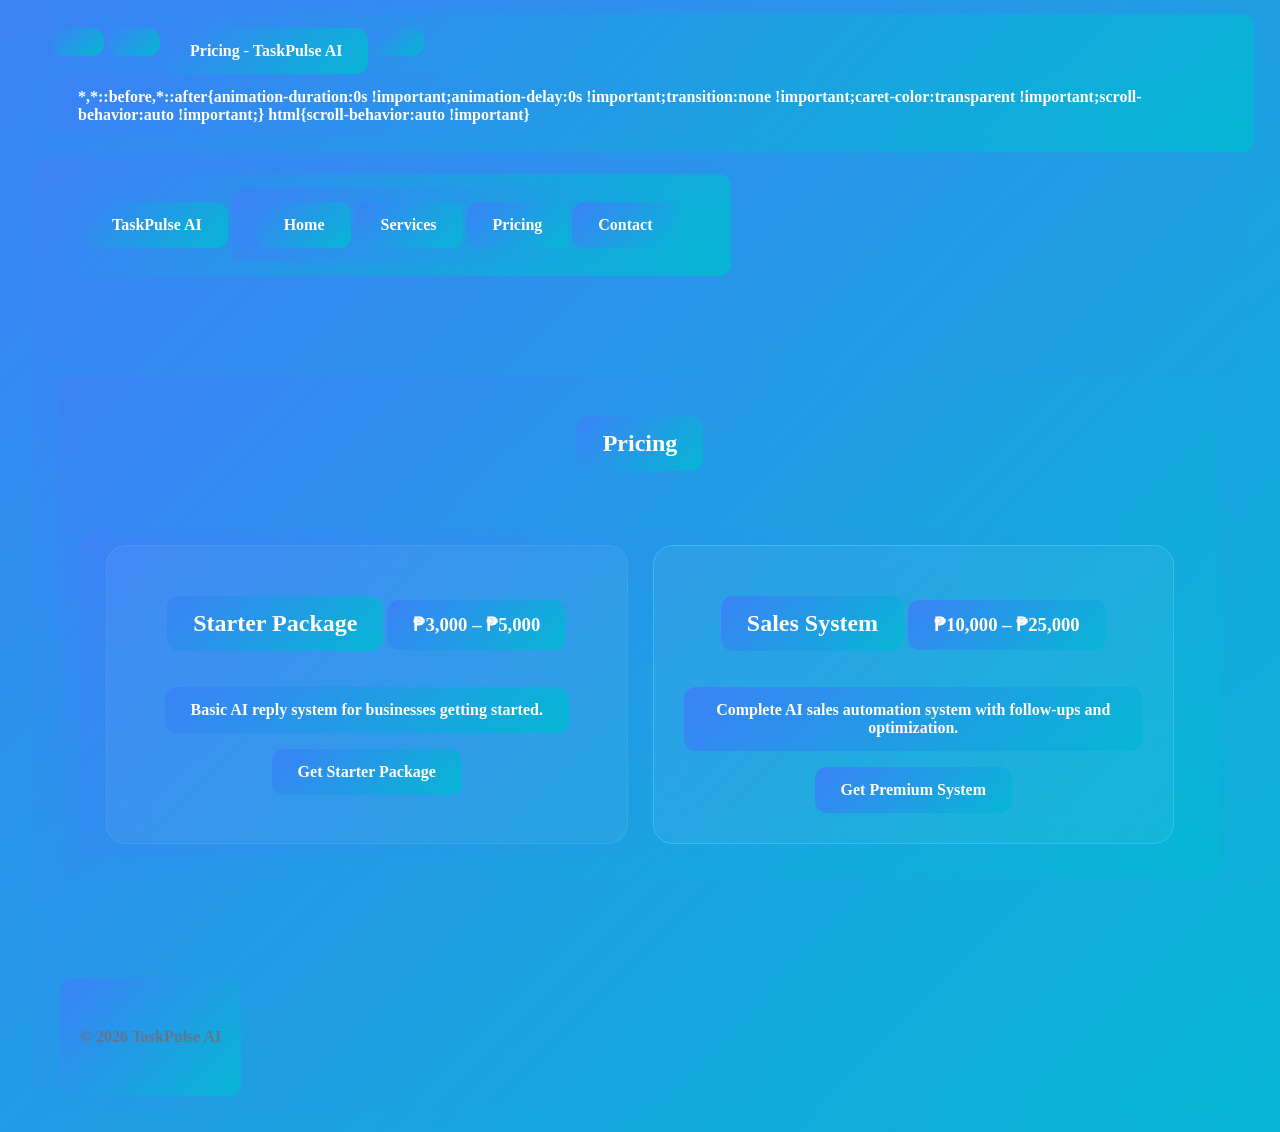
==== pricing.html @ 498f5839 "Add files via upload" ====
<!DOCTYPE html>
<html lang="en">
<head>
  <meta charset="UTF-8">
  <meta name="viewport" content="width=device-width, initial-scale=1.0">
  <title>Pricing - TaskPulse AI</title>

  <link rel="stylesheet" href="style.css">
</head>
<body>

<nav>
  <div class="logo">TaskPulse AI</div>

  <div class="nav-links">
    <a href="index.html">Home</a>
    <a href="services.html">Services</a>
    <a href="pricing.html">Pricing</a>
    <a href="contact.html">Contact</a>
  </div>
</nav>

<section class="section">
  <h1>Pricing</h1>

  <div class="grid">

    <div class="card">
      <h2>Starter Package</h2>
      <h3>₱3,000 – ₱5,000</h3>

      <p>
        Basic AI reply system for businesses getting started.
      </p>

      <a href="https://docs.google.com/forms/d/e/1FAIpQLSemN4GLn_4oxXzUgLsiPE_y6EeHWIgixrlp6cH6VyDEJApKgQ/viewform"
      target="_blank"
      class="btn">
        Get Starter Package
      </a>
    </div>

    <div class="card premium">
      <h2>Sales System</h2>
      <h3>₱10,000 – ₱25,000</h3>

      <p>
        Complete AI sales automation system with follow-ups and optimization.
      </p>

      <a href="contact.html" class="btn">
        Get Premium System
      </a>
    </div>

  </div>
</section>

<footer>
  © 2026 TaskPulse AI
</footer>

</body>
</html>
---- style.css ----
*{
  display:inline-block;
  padding:14px 26px;
  border-radius:12px;
  background:
  linear-gradient(135deg,#3b82f6,#06b6d4);
  color:white;
  text-decoration:none;
  font-weight:bold;
}

.secondary{
  background:transparent;
  border:1px solid #38bdf8;
}

.section{
  max-width:1200px;
  margin:100px auto;
  padding:20px;
  text-align:center;
}

.grid{
  display:grid;
  grid-template-columns:
  repeat(auto-fit,minmax(250px,1fr));
  gap:25px;
  margin-top:40px;
}

.card{
  background:rgba(255,255,255,0.05);
  border:1px solid rgba(255,255,255,0.08);
  padding:30px;
  border-radius:20px;
  backdrop-filter:blur(14px);
  transition:0.3s ease;
}

.card:hover{
  transform:translateY(-6px);
  box-shadow:
  0 0 30px rgba(56,189,248,0.2);
}

.premium{
  border:1px solid #38bdf8;
}

.video-wrapper{
  overflow:hidden;
  border-radius:20px;
  margin-top:30px;
}

.form-wrapper{
  margin-top:30px;
  border-radius:20px;
  overflow:hidden;
}

footer{
  text-align:center;
  color:#64748b;
  padding:50px 20px;
}

@media(max-width:768px){

  nav{
    flex-direction:column;
    gap:20px;
  }

  header h1{
    font-size:40px;
  }

  .nav-links{
    flex-wrap:wrap;
    justify-content:center;
  }

}
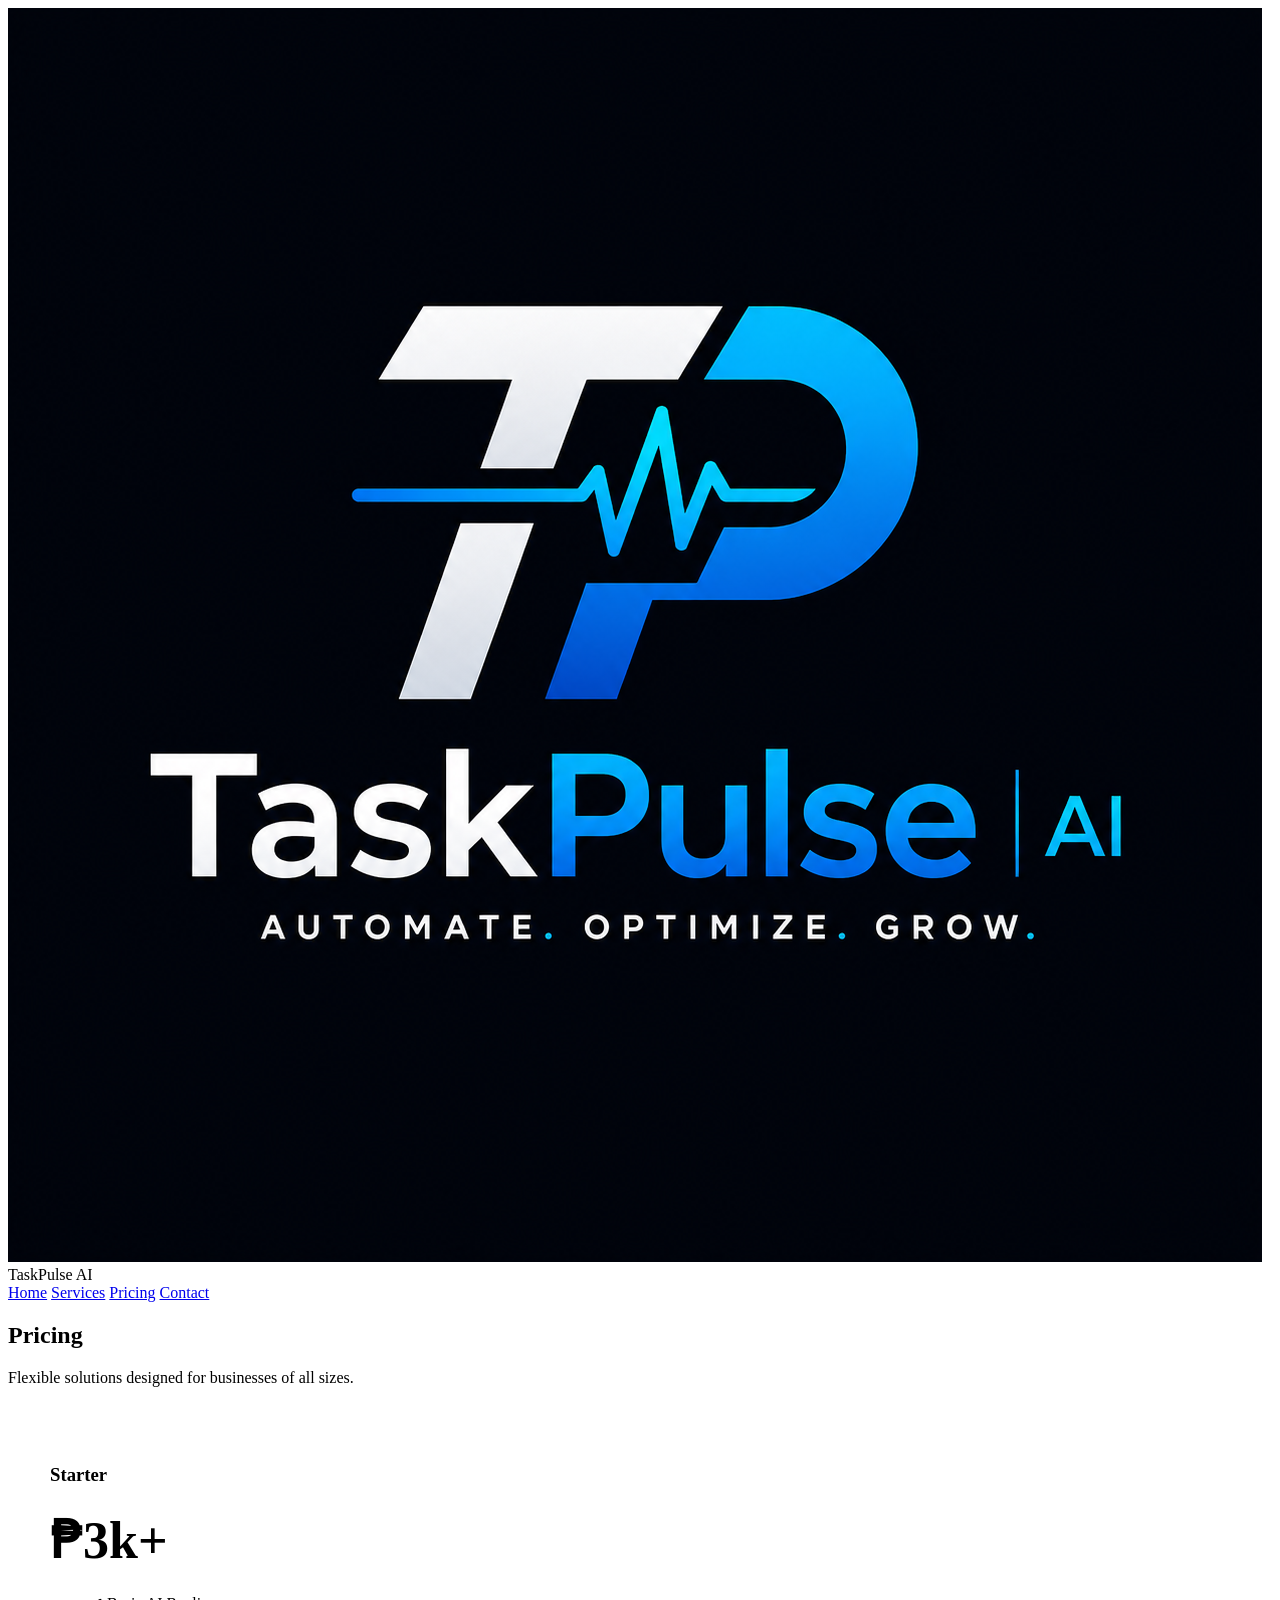
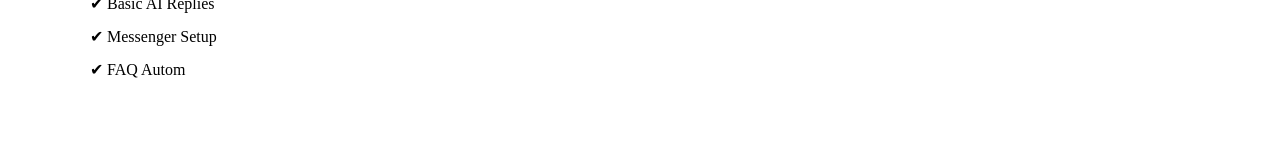
==== commit e5ab1c11: "Update pricing.html" ====
--- a/pricing.html
+++ b/pricing.html
@@ -1,64 +1,51 @@
 <!DOCTYPE html>
 <html lang="en">
 <head>
-  <meta charset="UTF-8">
-  <meta name="viewport" content="width=device-width, initial-scale=1.0">
-  <title>Pricing - TaskPulse AI</title>
+<meta charset="UTF-8">
+<meta name="viewport" content="width=device-width, initial-scale=1.0">
+<title>Pricing - TaskPulse AI</title>
 
-  <link rel="stylesheet" href="style.css">
+<link rel="stylesheet" href="style.css">
 </head>
 <body>
 
 <nav>
-  <div class="logo">TaskPulse AI</div>
+  <div class="container nav-wrapper">
 
-  <div class="nav-links">
-    <a href="index.html">Home</a>
-    <a href="services.html">Services</a>
-    <a href="pricing.html">Pricing</a>
-    <a href="contact.html">Contact</a>
+    <div class="logo">
+      <img src="logo.png">
+      <span>TaskPulse AI</span>
+    </div>
+
+    <div class="nav-links">
+      <a href="index.html">Home</a>
+      <a href="services.html">Services</a>
+      <a href="pricing.html">Pricing</a>
+      <a href="contact.html">Contact</a>
+    </div>
+
   </div>
 </nav>
 
 <section class="section">
-  <h1>Pricing</h1>
+  <div class="container">
 
-  <div class="grid">
-
-    <div class="card">
-      <h2>Starter Package</h2>
-      <h3>₱3,000 – ₱5,000</h3>
-
+    <div class="section-title">
+      <h2>Pricing</h2>
       <p>
-        Basic AI reply system for businesses getting started.
+        Flexible solutions designed for businesses of all sizes.
       </p>
-
-      <a href="https://docs.google.com/forms/d/e/1FAIpQLSemN4GLn_4oxXzUgLsiPE_y6EeHWIgixrlp6cH6VyDEJApKgQ/viewform"
-      target="_blank"
-      class="btn">
-        Get Starter Package
-      </a>
     </div>
 
-    <div class="card premium">
-      <h2>Sales System</h2>
-      <h3>₱10,000 – ₱25,000</h3>
+    <div class="pricing-grid">
 
-      <p>
-        Complete AI sales automation system with follow-ups and optimization.
-      </p>
+      <div class="pricing-card">
 
-      <a href="contact.html" class="btn">
-        Get Premium System
-      </a>
-    </div>
+        <h3>Starter</h3>
 
-  </div>
-</section>
+        <div class="price">₱3k+</div>
 
-<footer>
-  © 2026 TaskPulse AI
-</footer>
-
-</body>
-</html>+        <ul>
+          <li>✔ Basic AI Replies</li>
+          <li>✔ Messenger Setup</li>
+          <li>✔ FAQ Autom
--- a/style.css
+++ b/style.css
@@ -1,80 +1,90 @@
-*{
-  display:inline-block;
-  padding:14px 26px;
-  border-radius:12px;
-  background:
-  linear-gradient(135deg,#3b82f6,#06b6d4);
-  color:white;
-  text-decoration:none;
-  font-weight:bold;
+:root{
+
+/* PRICING */
+
+.pricing-grid{
+  display:grid;
+  grid-template-columns:repeat(auto-fit,minmax(320px,1fr));
+  gap:28px;
 }
 
-.secondary{
-  background:transparent;
-  border:1px solid #38bdf8;
+.pricing-card{
+  background:var(--card);
+  border:1px solid var(--border);
+  border-radius:28px;
+  padding:42px;
 }
 
-.section{
-  max-width:1200px;
-  margin:100px auto;
-  padding:20px;
+.pricing-card.featured{
+  border:1px solid rgba(56,189,248,0.4);
+}
+
+.price{
+  font-size:52px;
+  margin:24px 0;
+  font-weight:800;
+}
+
+.pricing-card ul{
+  list-style:none;
+  margin:24px 0;
+}
+
+.pricing-card ul li{
+  margin-bottom:14px;
+  color:var(--muted);
+}
+
+/* FORM */
+
+.form-wrapper{
+  overflow:hidden;
+  border-radius:28px;
+  border:1px solid var(--border);
+}
+
+/* FOOTER */
+
+footer{
+  padding:60px 0;
+  border-top:1px solid var(--border);
+  color:var(--muted);
   text-align:center;
 }
 
-.grid{
-  display:grid;
-  grid-template-columns:
-  repeat(auto-fit,minmax(250px,1fr));
-  gap:25px;
-  margin-top:40px;
+/* CHAT BUTTON */
+
+.chat-btn{
+  position:fixed;
+  right:24px;
+  bottom:24px;
+  background:var(--primary);
+  color:#001018;
+  padding:14px 22px;
+  border-radius:999px;
+  text-decoration:none;
+  font-weight:700;
 }
 
-.card{
-  background:rgba(255,255,255,0.05);
-  border:1px solid rgba(255,255,255,0.08);
-  padding:30px;
-  border-radius:20px;
-  backdrop-filter:blur(14px);
-  transition:0.3s ease;
-}
+/* RESPONSIVE */
 
-.card:hover{
-  transform:translateY(-6px);
-  box-shadow:
-  0 0 30px rgba(56,189,248,0.2);
-}
+@media(max-width:900px){
 
-.premium{
-  border:1px solid #38bdf8;
-}
+  .hero-grid{
+    grid-template-columns:1fr;
+  }
 
-.video-wrapper{
-  overflow:hidden;
-  border-radius:20px;
-  margin-top:30px;
-}
+  .hero h1{
+    font-size:46px;
+  }
 
-.form-wrapper{
-  margin-top:30px;
-  border-radius:20px;
-  overflow:hidden;
-}
-
-footer{
-  text-align:center;
-  color:#64748b;
-  padding:50px 20px;
 }
 
 @media(max-width:768px){
 
-  nav{
+  .nav-wrapper{
     flex-direction:column;
-    gap:20px;
-  }
-
-  header h1{
-    font-size:40px;
+    gap:18px;
   }
 
   .nav-links{
@@ -82,4 +92,8 @@
     justify-content:center;
   }
 
-}+  .section-title h2{
+    font-size:34px;
+  }
+
+}
